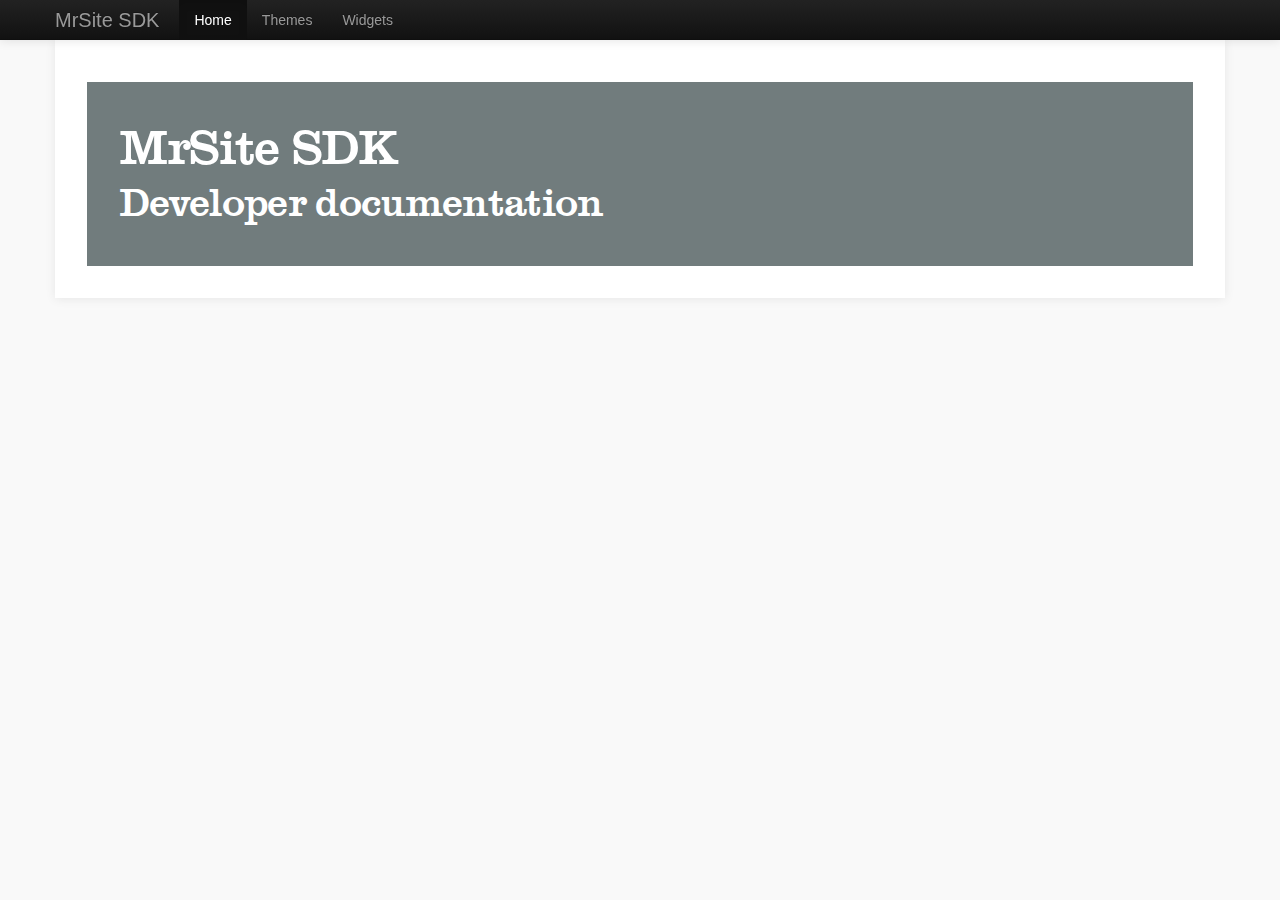
==== index.html @ fdc1f732 "All files" ====
<!doctype html>
<!--[if lt IE 7]> <html class="no-js lt-ie9 lt-ie8 lt-ie7" lang="en"> <![endif]-->
<!--[if IE 7]>    <html class="no-js lt-ie9 lt-ie8" lang="en"> <![endif]-->
<!--[if IE 8]>    <html class="no-js lt-ie9" lang="en"> <![endif]-->
<!--[if gt IE 8]><!--> <html class="no-js" lang="en"> <!--<![endif]-->
<head>
	<meta charset="utf-8">
	<meta http-equiv="X-UA-Compatible" content="IE=edge,chrome=1">
	<title>MrSite Documentation</title>
	<meta name="description" content="">

	<meta name="viewport" content="width=device-width, maximum-scale=1, user-scalable=no" />
	<link rel="stylesheet" href="assets/css/style.css">
	<link rel="stylesheet" href="assets/css/bootstrap.css">

	<script src="assets/js/libs/modernizr-2.5.3.min.js"></script>
</head>
<body>
  <!--[if lt IE 7]><p class=chromeframe>Your browser is <em>ancient!</em> <a href="http://browsehappy.com/">Upgrade to a different browser</a> or <a href="http://www.google.com/chromeframe/?redirect=true">install Google Chrome Frame</a> to experience this site.</p><![endif]-->
	
	<div class="navbar navbar-inverse navbar-fixed-top">
		<div class="navbar-inner">
			<div class="container">
				<button data-target=".nav-collapse" data-toggle="collapse" class="btn btn-navbar" type="button">
					<span class="icon-bar"></span>
					<span class="icon-bar"></span>
					<span class="icon-bar"></span>
				</button>
				<a href="./index.html" class="brand">MrSite SDK</a>
				<div class="nav-collapse collapse">
					<ul class="nav">
						<li class="active">
							<a href="index.html">Home</a>
						</li>
						<li>
							<a href="themes.html">Themes</a>
						</li>
						<li>
							<a href="widgets.html">Widgets</a>
						</li>
					</ul>
				</div>
			</div>
		</div>
	</div>
	<div class="container">
		<div class="wrapper clearfix">
			<div class="wrapper-inner clearfix">
				<div class="content-column content-column-full">
					
					<div id="GettingStarted" class="content-section">
						
						
						<div class="row-fluid show-grid clearfix">
							<div class="span12 clearfix">
								<div class="sdk-introduction clearfix">
									<h1>MrSite SDK</h1>
									<h2>Developer documentation</h2>
									
								</div>
							</div>
						</div>
						
					</div>
					
				</div>
			</div>
		</div>
	</div>
	
	<script src="//ajax.googleapis.com/ajax/libs/jquery/1.7.1/jquery.min.js"></script>
	<script>window.jQuery || document.write('<script src="assets/js/libs/jquery-1.7.1.min.js"><\/script>')</script>
	
	<script src="assets/js/prettify.js"></script>
	<script src="assets/src/lang-css.js"></script>

	<script src="assets/js/plugins.js"></script>
	<script src="assets/js/script.js"></script>

	<script>
	var _gaq=[['_setAccount','UA-XXXXX-X'],['_trackPageview']];
	(function(d,t){var g=d.createElement(t),s=d.getElementsByTagName(t)[0];
	g.src=('https:'==location.protocol?'//ssl':'//www')+'.google-analytics.com/ga.js';
	s.parentNode.insertBefore(g,s)}(document,'script'));
	</script>
</body>
</html>
---- assets/css/style.css ----
@import url(../fonts/clarendon.css);

article, aside, details, figcaption, figure, footer, header, hgroup, nav, section { display: block; }
audio, canvas, video { display: inline-block; *display: inline; *zoom: 1; }
audio:not([controls]) { display: none; }
[hidden] { display: none; }

html { font-size: 100%; -webkit-text-size-adjust: 100%; -ms-text-size-adjust: 100%; }
html, button, input, select, textarea { font-family: sans-serif; color: #222; }
body { margin: 0; font-size: 1em; line-height: 1.4; }

::-moz-selection { background: #fe57a1; color: #fff; text-shadow: none; }
::selection { background: #fe57a1; color: #fff; text-shadow: none; }

a { color: #00e; }
a:visited { color: #551a8b; }
a:hover { color: #06e; }
a:focus { outline: thin dotted; }
a:hover, a:active { outline: 0; }
abbr[title] { border-bottom: 1px dotted; }
b, strong { font-weight: bold; }
blockquote { margin: 1em 40px; }
dfn { font-style: italic; }
hr { display: block; height: 1px; border: 0; border-top: 1px solid #ccc; margin: 1em 0; padding: 0; }
ins { background: #ff9; color: #000; text-decoration: none; }
mark { background: #ff0; color: #000; font-style: italic; font-weight: bold; }
pre, code, kbd, samp { font-family: monospace, serif; _font-family: 'courier new', monospace; font-size: 1em; }
pre { white-space: pre; white-space: pre-wrap; word-wrap: break-word; }

q { quotes: none; }
q:before, q:after { content: ""; content: none; }
small { font-size: 85%; }
sub, sup { font-size: 75%; line-height: 0; position: relative; vertical-align: baseline; }
sup { top: -0.5em; }
sub { bottom: -0.25em; }

ul, ol { margin: 1em 0; padding: 0 0 0 40px; }
dd { margin: 0 0 0 40px; }
nav ul, nav ol { list-style: none; list-style-image: none; margin: 0; padding: 0; }

img { border: 0; -ms-interpolation-mode: bicubic; vertical-align: middle; }
svg:not(:root) { overflow: hidden; }
figure { margin: 0; }

form { margin: 0; }
fieldset { border: 0; margin: 0; padding: 0; }

label { cursor: pointer; }
legend { border: 0; *margin-left: -7px; padding: 0; white-space: normal; }
button, input, select, textarea { font-size: 100%; margin: 0; vertical-align: baseline; *vertical-align: middle; }
button, input { line-height: normal; }
button, input[type="button"], input[type="reset"], input[type="submit"] { cursor: pointer; -webkit-appearance: button; *overflow: visible; }
button[disabled], input[disabled] { cursor: default; }
input[type="checkbox"], input[type="radio"] { box-sizing: border-box; padding: 0; *width: 13px; *height: 13px; }
input[type="search"] { -webkit-appearance: textfield; -moz-box-sizing: content-box; -webkit-box-sizing: content-box; box-sizing: content-box; }
input[type="search"]::-webkit-search-decoration, input[type="search"]::-webkit-search-cancel-button { -webkit-appearance: none; }
button::-moz-focus-inner, input::-moz-focus-inner { border: 0; padding: 0; }
textarea { overflow: auto; vertical-align: top; resize: vertical; }
input:valid, textarea:valid {  }
input:invalid, textarea:invalid { background-color: #f0dddd; }

table { border-collapse: collapse; border-spacing: 0; }
td { vertical-align: top; }

.chromeframe { margin: 0.2em 0; background: #ccc; color: black; padding: 0.2em 0; }


body{
	background:#f9f9f9;
	overflow-x:hidden;
}

.container{
	position:relative;
}
	.navigation-column{
		position:relative;
		padding-top:60px;
	}
		#absolute-navigation{
			width:230px;
		}
		#absolute-navigation ul > li a{
			padding:8px 12px;
		}
		#absolute-navigation ul ul{
			padding:0;
			margin:0 0 12px;
		}
		#absolute-navigation ul > li li{
			list-style:none;
			padding:0;
			margin:0;
		}
		#absolute-navigation ul > li li a{
			font-size:13px;
			
		}
		
		.nav-stacked{
			background:#fff;
		}
	
	.content-column{
		background:#fff;
		left:240px;
		top:40px;
		position:absolute;
		-moz-box-shadow:0 1px 10px rgba(0, 0, 0, 0.08);
		-webkit-box-shadow:0 1px 10px rgba(0, 0, 0, 0.08);
		box-shadow:0 1px 10px rgba(0, 0, 0, 0.08);
		-moz-box-shadow:0 1px 10px rgba(0, 0, 0, 0.08);
		-webkit-box-shadow:0 1px 10px rgba(0, 0, 0, 0.08);
		box-shadow:0 1px 10px rgba(0, 0, 0, 0.08);
	}
	.content-column.content-column-full{
		left:0;
		width:100%;
		position:relative;
	}
	
		.content-section{
			padding:42px 32px 32px 32px;
		}
		.content-article{
			border-bottom:1px solid #f0f0f0;
			padding-top:42px;
			padding-bottom:42px;
		}

		.sdk-introduction{
			padding:32px;
			background:#717C7D;
		}
		
	/* Typography exceptions */
	.content-column h1{
		font-family:"ClarendonTMedRegular", Arial, sans-serif;
		font-weight:normal;
		letter-spacing:-1pt;
		font-size:50px;
		line-height:55px;
	}

	.content-column h2{
		font-family:"ClarendonTMedRegular", Arial, sans-serif;
		font-weight:normal;
		letter-spacing:-0.5pt;
		font-size:40px;
		line-height:35px;
	}
	
	.content-column .sdk-introduction h1,
	.content-column .sdk-introduction h2{
		color:#fff;
	}
		

@media only screen and (max-device-width: 1024px) and (orientation:portrait) { 
	.wrapper-inner{
		width:760px;
	}
}
@media only screen and (max-device-width: 1024px) and (orientation:landscape) { 
	.wrapper-inner{
		width:760px;
	}
}

.ir { display: block; border: 0; text-indent: -999em; overflow: hidden; background-color: transparent; background-repeat: no-repeat; text-align: left; direction: ltr; *line-height: 0; }
.ir br { display: none; }
.hidden { display: none !important; visibility: hidden; }
.visuallyhidden { border: 0; clip: rect(0 0 0 0); height: 1px; margin: -1px; overflow: hidden; padding: 0; position: absolute; width: 1px; }
.visuallyhidden.focusable:active, .visuallyhidden.focusable:focus { clip: auto; height: auto; margin: 0; overflow: visible; position: static; width: auto; }
.invisible { visibility: hidden; }
.clearfix:before, .clearfix:after { content: ""; display: table; }
.clearfix:after { clear: both; }
.clearfix { *zoom: 1; }

@media print {
  * { background: transparent !important; color: black !important; box-shadow:none !important; text-shadow: none !important; filter:none !important; -ms-filter: none !important; } 
  a, a:visited { text-decoration: underline; }
  a[href]:after { content: " (" attr(href) ")"; }
  abbr[title]:after { content: " (" attr(title) ")"; }
  .ir a:after, a[href^="javascript:"]:after, a[href^="#"]:after { content: ""; } 
  pre, blockquote { border: 1px solid #999; page-break-inside: avoid; }
  thead { display: table-header-group; } 
  tr, img { page-break-inside: avoid; }
  img { max-width: 100% !important; }
  @page { margin: 0.5cm; }
  p, h2, h3 { orphans: 3; widows: 3; }
  h2, h3 { page-break-after: avoid; }
  
}

.com { color: #93a1a1; }
.lit { color: #195f91; }
.pun, .opn, .clo { color: #93a1a1; }
.fun { color: #dc322f; }
.str, .atv { color: #D14; }
.kwd, .prettyprint .tag { color: #1e347b; }
.typ, .atn, .dec, .var { color: teal; }
.pln { color: #48484c; }

.prettyprint {
  padding: 8px;
  background-color: #f7f7f9;
  border: 1px solid #e1e1e8;
}
.prettyprint.linenums {
  -webkit-box-shadow: inset 40px 0 0 #fbfbfc, inset 41px 0 0 #ececf0;
     -moz-box-shadow: inset 40px 0 0 #fbfbfc, inset 41px 0 0 #ececf0;
          box-shadow: inset 40px 0 0 #fbfbfc, inset 41px 0 0 #ececf0;
}

/* Specify class=linenums on a pre to get line numbering */
ol.linenums {
  margin: 0 0 0 33px; /* IE indents via margin-left */
}
ol.linenums li {
  padding-left: 12px;
  color: #bebec5;
  line-height: 20px;
  text-shadow: 0 1px 0 #fff;
}
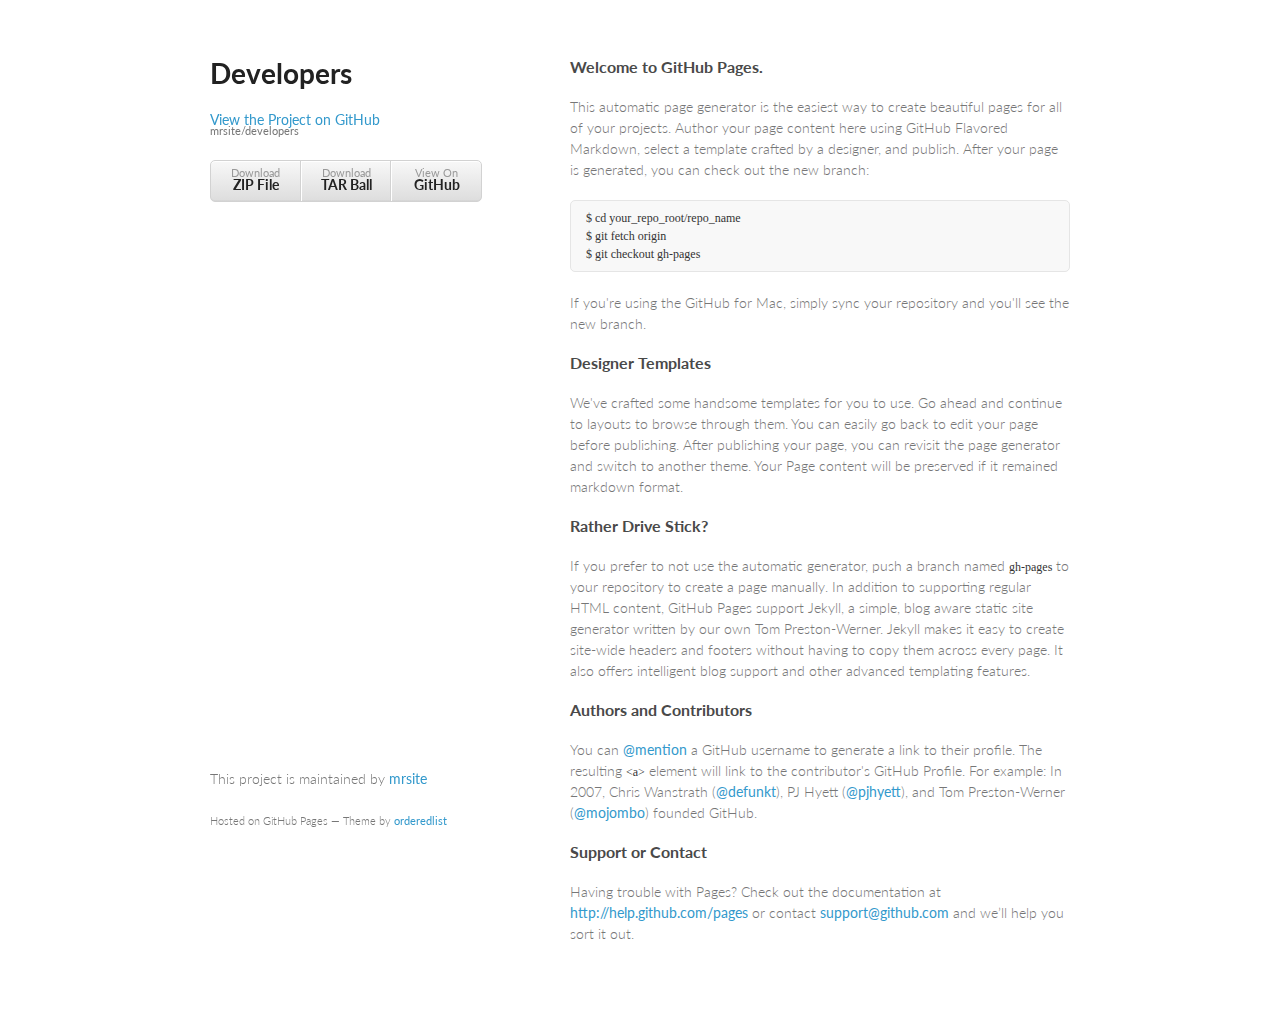
==== commit 3e9ca6bc: "Create gh-pages branch via GitHub" ====
--- a/index.html
+++ b/index.html
@@ -1,87 +1,66 @@
 <!doctype html>
-<!--[if lt IE 7]> <html class="no-js lt-ie9 lt-ie8 lt-ie7" lang="en"> <![endif]-->
-<!--[if IE 7]>    <html class="no-js lt-ie9 lt-ie8" lang="en"> <![endif]-->
-<!--[if IE 8]>    <html class="no-js lt-ie9" lang="en"> <![endif]-->
-<!--[if gt IE 8]><!--> <html class="no-js" lang="en"> <!--<![endif]-->
-<head>
-	<meta charset="utf-8">
-	<meta http-equiv="X-UA-Compatible" content="IE=edge,chrome=1">
-	<title>MrSite Documentation</title>
-	<meta name="description" content="">
+<html>
+  <head>
+    <meta charset="utf-8">
+    <meta http-equiv="X-UA-Compatible" content="chrome=1">
+    <title>Developers by mrsite</title>
 
-	<meta name="viewport" content="width=device-width, maximum-scale=1, user-scalable=no" />
-	<link rel="stylesheet" href="assets/css/style.css">
-	<link rel="stylesheet" href="assets/css/bootstrap.css">
+    <link rel="stylesheet" href="stylesheets/styles.css">
+    <link rel="stylesheet" href="stylesheets/pygment_trac.css">
+    <meta name="viewport" content="width=device-width, initial-scale=1, user-scalable=no">
+    <!--[if lt IE 9]>
+    <script src="//html5shiv.googlecode.com/svn/trunk/html5.js"></script>
+    <![endif]-->
+  </head>
+  <body>
+    <div class="wrapper">
+      <header>
+        <h1>Developers</h1>
+        <p></p>
 
-	<script src="assets/js/libs/modernizr-2.5.3.min.js"></script>
-</head>
-<body>
-  <!--[if lt IE 7]><p class=chromeframe>Your browser is <em>ancient!</em> <a href="http://browsehappy.com/">Upgrade to a different browser</a> or <a href="http://www.google.com/chromeframe/?redirect=true">install Google Chrome Frame</a> to experience this site.</p><![endif]-->
-	
-	<div class="navbar navbar-inverse navbar-fixed-top">
-		<div class="navbar-inner">
-			<div class="container">
-				<button data-target=".nav-collapse" data-toggle="collapse" class="btn btn-navbar" type="button">
-					<span class="icon-bar"></span>
-					<span class="icon-bar"></span>
-					<span class="icon-bar"></span>
-				</button>
-				<a href="./index.html" class="brand">MrSite SDK</a>
-				<div class="nav-collapse collapse">
-					<ul class="nav">
-						<li class="active">
-							<a href="index.html">Home</a>
-						</li>
-						<li>
-							<a href="themes.html">Themes</a>
-						</li>
-						<li>
-							<a href="widgets.html">Widgets</a>
-						</li>
-					</ul>
-				</div>
-			</div>
-		</div>
-	</div>
-	<div class="container">
-		<div class="wrapper clearfix">
-			<div class="wrapper-inner clearfix">
-				<div class="content-column content-column-full">
-					
-					<div id="GettingStarted" class="content-section">
-						
-						
-						<div class="row-fluid show-grid clearfix">
-							<div class="span12 clearfix">
-								<div class="sdk-introduction clearfix">
-									<h1>MrSite SDK</h1>
-									<h2>Developer documentation</h2>
-									
-								</div>
-							</div>
-						</div>
-						
-					</div>
-					
-				</div>
-			</div>
-		</div>
-	</div>
-	
-	<script src="//ajax.googleapis.com/ajax/libs/jquery/1.7.1/jquery.min.js"></script>
-	<script>window.jQuery || document.write('<script src="assets/js/libs/jquery-1.7.1.min.js"><\/script>')</script>
-	
-	<script src="assets/js/prettify.js"></script>
-	<script src="assets/src/lang-css.js"></script>
+        <p class="view"><a href="https://github.com/mrsite/developers">View the Project on GitHub <small>mrsite/developers</small></a></p>
 
-	<script src="assets/js/plugins.js"></script>
-	<script src="assets/js/script.js"></script>
 
-	<script>
-	var _gaq=[['_setAccount','UA-XXXXX-X'],['_trackPageview']];
-	(function(d,t){var g=d.createElement(t),s=d.getElementsByTagName(t)[0];
-	g.src=('https:'==location.protocol?'//ssl':'//www')+'.google-analytics.com/ga.js';
-	s.parentNode.insertBefore(g,s)}(document,'script'));
-	</script>
-</body>
+        <ul>
+          <li><a href="https://github.com/mrsite/developers/zipball/master">Download <strong>ZIP File</strong></a></li>
+          <li><a href="https://github.com/mrsite/developers/tarball/master">Download <strong>TAR Ball</strong></a></li>
+          <li><a href="https://github.com/mrsite/developers">View On <strong>GitHub</strong></a></li>
+        </ul>
+      </header>
+      <section>
+        <h3>Welcome to GitHub Pages.</h3>
+
+<p>This automatic page generator is the easiest way to create beautiful pages for all of your projects. Author your page content here using GitHub Flavored Markdown, select a template crafted by a designer, and publish. After your page is generated, you can check out the new branch:</p>
+
+<pre><code>$ cd your_repo_root/repo_name
+$ git fetch origin
+$ git checkout gh-pages
+</code></pre>
+
+<p>If you're using the GitHub for Mac, simply sync your repository and you'll see the new branch.</p>
+
+<h3>Designer Templates</h3>
+
+<p>We've crafted some handsome templates for you to use. Go ahead and continue to layouts to browse through them. You can easily go back to edit your page before publishing. After publishing your page, you can revisit the page generator and switch to another theme. Your Page content will be preserved if it remained markdown format.</p>
+
+<h3>Rather Drive Stick?</h3>
+
+<p>If you prefer to not use the automatic generator, push a branch named <code>gh-pages</code> to your repository to create a page manually. In addition to supporting regular HTML content, GitHub Pages support Jekyll, a simple, blog aware static site generator written by our own Tom Preston-Werner. Jekyll makes it easy to create site-wide headers and footers without having to copy them across every page. It also offers intelligent blog support and other advanced templating features.</p>
+
+<h3>Authors and Contributors</h3>
+
+<p>You can <a href="https://github.com/blog/821" class="user-mention">@mention</a> a GitHub username to generate a link to their profile. The resulting <code>&lt;a&gt;</code> element will link to the contributor's GitHub Profile. For example: In 2007, Chris Wanstrath (<a href="https://github.com/defunkt" class="user-mention">@defunkt</a>), PJ Hyett (<a href="https://github.com/pjhyett" class="user-mention">@pjhyett</a>), and Tom Preston-Werner (<a href="https://github.com/mojombo" class="user-mention">@mojombo</a>) founded GitHub.</p>
+
+<h3>Support or Contact</h3>
+
+<p>Having trouble with Pages? Check out the documentation at <a href="http://help.github.com/pages">http://help.github.com/pages</a> or contact <a href="mailto:support@github.com">support@github.com</a> and we’ll help you sort it out.</p>
+      </section>
+      <footer>
+        <p>This project is maintained by <a href="https://github.com/mrsite">mrsite</a></p>
+        <p><small>Hosted on GitHub Pages &mdash; Theme by <a href="https://github.com/orderedlist">orderedlist</a></small></p>
+      </footer>
+    </div>
+    <script src="javascripts/scale.fix.js"></script>
+    
+  </body>
 </html>--- a/stylesheets/styles.css
+++ b/stylesheets/styles.css
@@ -0,0 +1,255 @@
+@import url(https://fonts.googleapis.com/css?family=Lato:300italic,700italic,300,700);
+
+body {
+  padding:50px;
+  font:14px/1.5 Lato, "Helvetica Neue", Helvetica, Arial, sans-serif;
+  color:#777;
+  font-weight:300;
+}
+
+h1, h2, h3, h4, h5, h6 {
+  color:#222;
+  margin:0 0 20px;
+}
+
+p, ul, ol, table, pre, dl {
+  margin:0 0 20px;
+}
+
+h1, h2, h3 {
+  line-height:1.1;
+}
+
+h1 {
+  font-size:28px;
+}
+
+h2 {
+  color:#393939;
+}
+
+h3, h4, h5, h6 {
+  color:#494949;
+}
+
+a {
+  color:#39c;
+  font-weight:400;
+  text-decoration:none;
+}
+
+a small {
+  font-size:11px;
+  color:#777;
+  margin-top:-0.6em;
+  display:block;
+}
+
+.wrapper {
+  width:860px;
+  margin:0 auto;
+}
+
+blockquote {
+  border-left:1px solid #e5e5e5;
+  margin:0;
+  padding:0 0 0 20px;
+  font-style:italic;
+}
+
+code, pre {
+  font-family:Monaco, Bitstream Vera Sans Mono, Lucida Console, Terminal;
+  color:#333;
+  font-size:12px;
+}
+
+pre {
+  padding:8px 15px;
+  background: #f8f8f8;  
+  border-radius:5px;
+  border:1px solid #e5e5e5;
+  overflow-x: auto;
+}
+
+table {
+  width:100%;
+  border-collapse:collapse;
+}
+
+th, td {
+  text-align:left;
+  padding:5px 10px;
+  border-bottom:1px solid #e5e5e5;
+}
+
+dt {
+  color:#444;
+  font-weight:700;
+}
+
+th {
+  color:#444;
+}
+
+img {
+  max-width:100%;
+}
+
+header {
+  width:270px;
+  float:left;
+  position:fixed;
+}
+
+header ul {
+  list-style:none;
+  height:40px;
+  
+  padding:0;
+  
+  background: #eee;
+  background: -moz-linear-gradient(top, #f8f8f8 0%, #dddddd 100%);
+  background: -webkit-gradient(linear, left top, left bottom, color-stop(0%,#f8f8f8), color-stop(100%,#dddddd));
+  background: -webkit-linear-gradient(top, #f8f8f8 0%,#dddddd 100%);
+  background: -o-linear-gradient(top, #f8f8f8 0%,#dddddd 100%);
+  background: -ms-linear-gradient(top, #f8f8f8 0%,#dddddd 100%);
+  background: linear-gradient(top, #f8f8f8 0%,#dddddd 100%);
+  
+  border-radius:5px;
+  border:1px solid #d2d2d2;
+  box-shadow:inset #fff 0 1px 0, inset rgba(0,0,0,0.03) 0 -1px 0;
+  width:270px;
+}
+
+header li {
+  width:89px;
+  float:left;
+  border-right:1px solid #d2d2d2;
+  height:40px;
+}
+
+header ul a {
+  line-height:1;
+  font-size:11px;
+  color:#999;
+  display:block;
+  text-align:center;
+  padding-top:6px;
+  height:40px;
+}
+
+strong {
+  color:#222;
+  font-weight:700;
+}
+
+header ul li + li {
+  width:88px;
+  border-left:1px solid #fff;
+}
+
+header ul li + li + li {
+  border-right:none;
+  width:89px;
+}
+
+header ul a strong {
+  font-size:14px;
+  display:block;
+  color:#222;
+}
+
+section {
+  width:500px;
+  float:right;
+  padding-bottom:50px;
+}
+
+small {
+  font-size:11px;
+}
+
+hr {
+  border:0;
+  background:#e5e5e5;
+  height:1px;
+  margin:0 0 20px;
+}
+
+footer {
+  width:270px;
+  float:left;
+  position:fixed;
+  bottom:50px;
+}
+
+@media print, screen and (max-width: 960px) {
+  
+  div.wrapper {
+    width:auto;
+    margin:0;
+  }
+  
+  header, section, footer {
+    float:none;
+    position:static;
+    width:auto;
+  }
+  
+  header {
+    padding-right:320px;
+  }
+  
+  section {
+    border:1px solid #e5e5e5;
+    border-width:1px 0;
+    padding:20px 0;
+    margin:0 0 20px;
+  }
+  
+  header a small {
+    display:inline;
+  }
+  
+  header ul {
+    position:absolute;
+    right:50px;
+    top:52px;
+  }
+}
+
+@media print, screen and (max-width: 720px) {
+  body {
+    word-wrap:break-word;
+  }
+  
+  header {
+    padding:0;
+  }
+  
+  header ul, header p.view {
+    position:static;
+  }
+  
+  pre, code {
+    word-wrap:normal;
+  }
+}
+
+@media print, screen and (max-width: 480px) {
+  body {
+    padding:15px;
+  }
+  
+  header ul {
+    display:none;
+  }
+}
+
+@media print {
+  body {
+    padding:0.4in;
+    font-size:12pt;
+    color:#444;
+  }
+}
--- a/stylesheets/pygment_trac.css
+++ b/stylesheets/pygment_trac.css
@@ -0,0 +1,69 @@
+.highlight  { background: #ffffff; }
+.highlight .c { color: #999988; font-style: italic } /* Comment */
+.highlight .err { color: #a61717; background-color: #e3d2d2 } /* Error */
+.highlight .k { font-weight: bold } /* Keyword */
+.highlight .o { font-weight: bold } /* Operator */
+.highlight .cm { color: #999988; font-style: italic } /* Comment.Multiline */
+.highlight .cp { color: #999999; font-weight: bold } /* Comment.Preproc */
+.highlight .c1 { color: #999988; font-style: italic } /* Comment.Single */
+.highlight .cs { color: #999999; font-weight: bold; font-style: italic } /* Comment.Special */
+.highlight .gd { color: #000000; background-color: #ffdddd } /* Generic.Deleted */
+.highlight .gd .x { color: #000000; background-color: #ffaaaa } /* Generic.Deleted.Specific */
+.highlight .ge { font-style: italic } /* Generic.Emph */
+.highlight .gr { color: #aa0000 } /* Generic.Error */
+.highlight .gh { color: #999999 } /* Generic.Heading */
+.highlight .gi { color: #000000; background-color: #ddffdd } /* Generic.Inserted */
+.highlight .gi .x { color: #000000; background-color: #aaffaa } /* Generic.Inserted.Specific */
+.highlight .go { color: #888888 } /* Generic.Output */
+.highlight .gp { color: #555555 } /* Generic.Prompt */
+.highlight .gs { font-weight: bold } /* Generic.Strong */
+.highlight .gu { color: #800080; font-weight: bold; } /* Generic.Subheading */
+.highlight .gt { color: #aa0000 } /* Generic.Traceback */
+.highlight .kc { font-weight: bold } /* Keyword.Constant */
+.highlight .kd { font-weight: bold } /* Keyword.Declaration */
+.highlight .kn { font-weight: bold } /* Keyword.Namespace */
+.highlight .kp { font-weight: bold } /* Keyword.Pseudo */
+.highlight .kr { font-weight: bold } /* Keyword.Reserved */
+.highlight .kt { color: #445588; font-weight: bold } /* Keyword.Type */
+.highlight .m { color: #009999 } /* Literal.Number */
+.highlight .s { color: #d14 } /* Literal.String */
+.highlight .na { color: #008080 } /* Name.Attribute */
+.highlight .nb { color: #0086B3 } /* Name.Builtin */
+.highlight .nc { color: #445588; font-weight: bold } /* Name.Class */
+.highlight .no { color: #008080 } /* Name.Constant */
+.highlight .ni { color: #800080 } /* Name.Entity */
+.highlight .ne { color: #990000; font-weight: bold } /* Name.Exception */
+.highlight .nf { color: #990000; font-weight: bold } /* Name.Function */
+.highlight .nn { color: #555555 } /* Name.Namespace */
+.highlight .nt { color: #000080 } /* Name.Tag */
+.highlight .nv { color: #008080 } /* Name.Variable */
+.highlight .ow { font-weight: bold } /* Operator.Word */
+.highlight .w { color: #bbbbbb } /* Text.Whitespace */
+.highlight .mf { color: #009999 } /* Literal.Number.Float */
+.highlight .mh { color: #009999 } /* Literal.Number.Hex */
+.highlight .mi { color: #009999 } /* Literal.Number.Integer */
+.highlight .mo { color: #009999 } /* Literal.Number.Oct */
+.highlight .sb { color: #d14 } /* Literal.String.Backtick */
+.highlight .sc { color: #d14 } /* Literal.String.Char */
+.highlight .sd { color: #d14 } /* Literal.String.Doc */
+.highlight .s2 { color: #d14 } /* Literal.String.Double */
+.highlight .se { color: #d14 } /* Literal.String.Escape */
+.highlight .sh { color: #d14 } /* Literal.String.Heredoc */
+.highlight .si { color: #d14 } /* Literal.String.Interpol */
+.highlight .sx { color: #d14 } /* Literal.String.Other */
+.highlight .sr { color: #009926 } /* Literal.String.Regex */
+.highlight .s1 { color: #d14 } /* Literal.String.Single */
+.highlight .ss { color: #990073 } /* Literal.String.Symbol */
+.highlight .bp { color: #999999 } /* Name.Builtin.Pseudo */
+.highlight .vc { color: #008080 } /* Name.Variable.Class */
+.highlight .vg { color: #008080 } /* Name.Variable.Global */
+.highlight .vi { color: #008080 } /* Name.Variable.Instance */
+.highlight .il { color: #009999 } /* Literal.Number.Integer.Long */
+
+.type-csharp .highlight .k { color: #0000FF }
+.type-csharp .highlight .kt { color: #0000FF }
+.type-csharp .highlight .nf { color: #000000; font-weight: normal }
+.type-csharp .highlight .nc { color: #2B91AF }
+.type-csharp .highlight .nn { color: #000000 }
+.type-csharp .highlight .s { color: #A31515 }
+.type-csharp .highlight .sc { color: #A31515 }
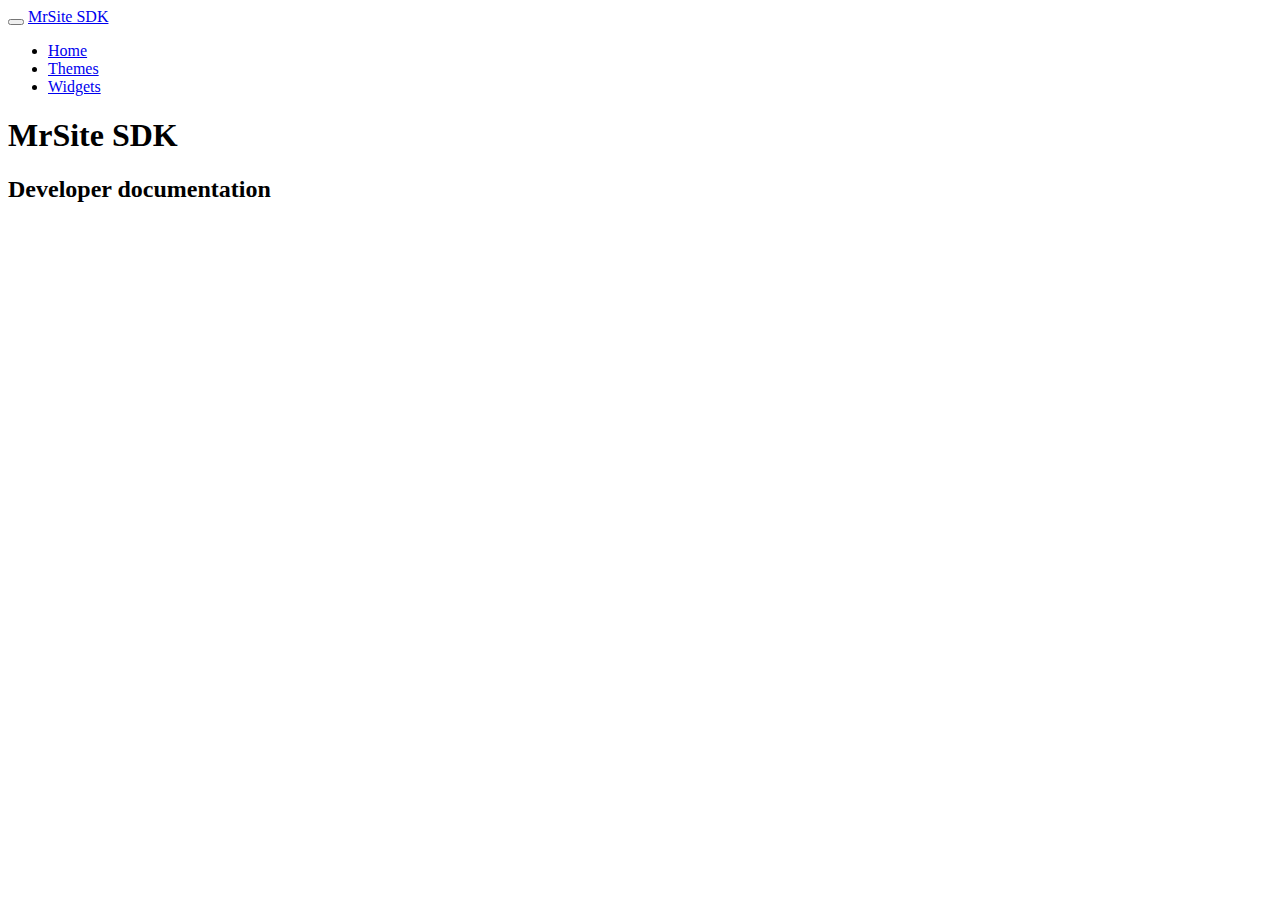
==== commit dbbdfcc9: "Asset push" ====
--- a/index.html
+++ b/index.html
@@ -1,66 +1,87 @@
 <!doctype html>
-<html>
-  <head>
-    <meta charset="utf-8">
-    <meta http-equiv="X-UA-Compatible" content="chrome=1">
-    <title>Developers by mrsite</title>
+<!--[if lt IE 7]> <html class="no-js lt-ie9 lt-ie8 lt-ie7" lang="en"> <![endif]-->
+<!--[if IE 7]>    <html class="no-js lt-ie9 lt-ie8" lang="en"> <![endif]-->
+<!--[if IE 8]>    <html class="no-js lt-ie9" lang="en"> <![endif]-->
+<!--[if gt IE 8]><!--> <html class="no-js" lang="en"> <!--<![endif]-->
+<head>
+	<meta charset="utf-8">
+	<meta http-equiv="X-UA-Compatible" content="IE=edge,chrome=1">
+	<title>MrSite Documentation</title>
+	<meta name="description" content="">
 
-    <link rel="stylesheet" href="stylesheets/styles.css">
-    <link rel="stylesheet" href="stylesheets/pygment_trac.css">
-    <meta name="viewport" content="width=device-width, initial-scale=1, user-scalable=no">
-    <!--[if lt IE 9]>
-    <script src="//html5shiv.googlecode.com/svn/trunk/html5.js"></script>
-    <![endif]-->
-  </head>
-  <body>
-    <div class="wrapper">
-      <header>
-        <h1>Developers</h1>
-        <p></p>
+	<meta name="viewport" content="width=device-width, maximum-scale=1, user-scalable=no" />
+	<link rel="stylesheet" href="//assets.mrsite.com/dev/css/style.css">
+	<link rel="stylesheet" href="//assets.mrsite.com/dev/css/bootstrap.css">
 
-        <p class="view"><a href="https://github.com/mrsite/developers">View the Project on GitHub <small>mrsite/developers</small></a></p>
+	<script src="//assets.mrsite.com/dev/js/libs/modernizr-2.5.3.min.js"></script>
+</head>
+<body>
+  <!--[if lt IE 7]><p class=chromeframe>Your browser is <em>ancient!</em> <a href="http://browsehappy.com/">Upgrade to a different browser</a> or <a href="http://www.google.com/chromeframe/?redirect=true">install Google Chrome Frame</a> to experience this site.</p><![endif]-->
+	
+	<div class="navbar navbar-inverse navbar-fixed-top">
+		<div class="navbar-inner">
+			<div class="container">
+				<button data-target=".nav-collapse" data-toggle="collapse" class="btn btn-navbar" type="button">
+					<span class="icon-bar"></span>
+					<span class="icon-bar"></span>
+					<span class="icon-bar"></span>
+				</button>
+				<a href="./index.html" class="brand">MrSite SDK</a>
+				<div class="nav-collapse collapse">
+					<ul class="nav">
+						<li class="active">
+							<a href="index.html">Home</a>
+						</li>
+						<li>
+							<a href="themes.html">Themes</a>
+						</li>
+						<li>
+							<a href="widgets.html">Widgets</a>
+						</li>
+					</ul>
+				</div>
+			</div>
+		</div>
+	</div>
+	<div class="container">
+		<div class="wrapper clearfix">
+			<div class="wrapper-inner clearfix">
+				<div class="content-column content-column-full">
+					
+					<div id="GettingStarted" class="content-section">
+						
+						
+						<div class="row-fluid show-grid clearfix">
+							<div class="span12 clearfix">
+								<div class="sdk-introduction clearfix">
+									<h1>MrSite SDK</h1>
+									<h2>Developer documentation</h2>
+									
+								</div>
+							</div>
+						</div>
+						
+					</div>
+					
+				</div>
+			</div>
+		</div>
+	</div>
+	
+	<script src="//ajax.googleapis.com/ajax/libs/jquery/1.7.1/jquery.min.js"></script>
+	<script>window.jQuery || document.write('<script src="//assets.mrsite.com/dev/js/libs/jquery-1.7.1.min.js"><\/script>')</script>
+	
+	<script src="//assets.mrsite.com/dev/js/prettify.js"></script>
+	<script src="//assets.mrsite.com/dev/src/lang-css.js"></script>
 
+	<script src="//assets.mrsite.com/dev/js/plugins.js"></script>
+	<script src="//assets.mrsite.com/dev/js/script.js"></script>
 
-        <ul>
-          <li><a href="https://github.com/mrsite/developers/zipball/master">Download <strong>ZIP File</strong></a></li>
-          <li><a href="https://github.com/mrsite/developers/tarball/master">Download <strong>TAR Ball</strong></a></li>
-          <li><a href="https://github.com/mrsite/developers">View On <strong>GitHub</strong></a></li>
-        </ul>
-      </header>
-      <section>
-        <h3>Welcome to GitHub Pages.</h3>
-
-<p>This automatic page generator is the easiest way to create beautiful pages for all of your projects. Author your page content here using GitHub Flavored Markdown, select a template crafted by a designer, and publish. After your page is generated, you can check out the new branch:</p>
-
-<pre><code>$ cd your_repo_root/repo_name
-$ git fetch origin
-$ git checkout gh-pages
-</code></pre>
-
-<p>If you're using the GitHub for Mac, simply sync your repository and you'll see the new branch.</p>
-
-<h3>Designer Templates</h3>
-
-<p>We've crafted some handsome templates for you to use. Go ahead and continue to layouts to browse through them. You can easily go back to edit your page before publishing. After publishing your page, you can revisit the page generator and switch to another theme. Your Page content will be preserved if it remained markdown format.</p>
-
-<h3>Rather Drive Stick?</h3>
-
-<p>If you prefer to not use the automatic generator, push a branch named <code>gh-pages</code> to your repository to create a page manually. In addition to supporting regular HTML content, GitHub Pages support Jekyll, a simple, blog aware static site generator written by our own Tom Preston-Werner. Jekyll makes it easy to create site-wide headers and footers without having to copy them across every page. It also offers intelligent blog support and other advanced templating features.</p>
-
-<h3>Authors and Contributors</h3>
-
-<p>You can <a href="https://github.com/blog/821" class="user-mention">@mention</a> a GitHub username to generate a link to their profile. The resulting <code>&lt;a&gt;</code> element will link to the contributor's GitHub Profile. For example: In 2007, Chris Wanstrath (<a href="https://github.com/defunkt" class="user-mention">@defunkt</a>), PJ Hyett (<a href="https://github.com/pjhyett" class="user-mention">@pjhyett</a>), and Tom Preston-Werner (<a href="https://github.com/mojombo" class="user-mention">@mojombo</a>) founded GitHub.</p>
-
-<h3>Support or Contact</h3>
-
-<p>Having trouble with Pages? Check out the documentation at <a href="http://help.github.com/pages">http://help.github.com/pages</a> or contact <a href="mailto:support@github.com">support@github.com</a> and we’ll help you sort it out.</p>
-      </section>
-      <footer>
-        <p>This project is maintained by <a href="https://github.com/mrsite">mrsite</a></p>
-        <p><small>Hosted on GitHub Pages &mdash; Theme by <a href="https://github.com/orderedlist">orderedlist</a></small></p>
-      </footer>
-    </div>
-    <script src="javascripts/scale.fix.js"></script>
-    
-  </body>
+	<script>
+	var _gaq=[['_setAccount','UA-XXXXX-X'],['_trackPageview']];
+	(function(d,t){var g=d.createElement(t),s=d.getElementsByTagName(t)[0];
+	g.src=('https:'==location.protocol?'//ssl':'//www')+'.google-analytics.com/ga.js';
+	s.parentNode.insertBefore(g,s)}(document,'script'));
+	</script>
+</body>
 </html>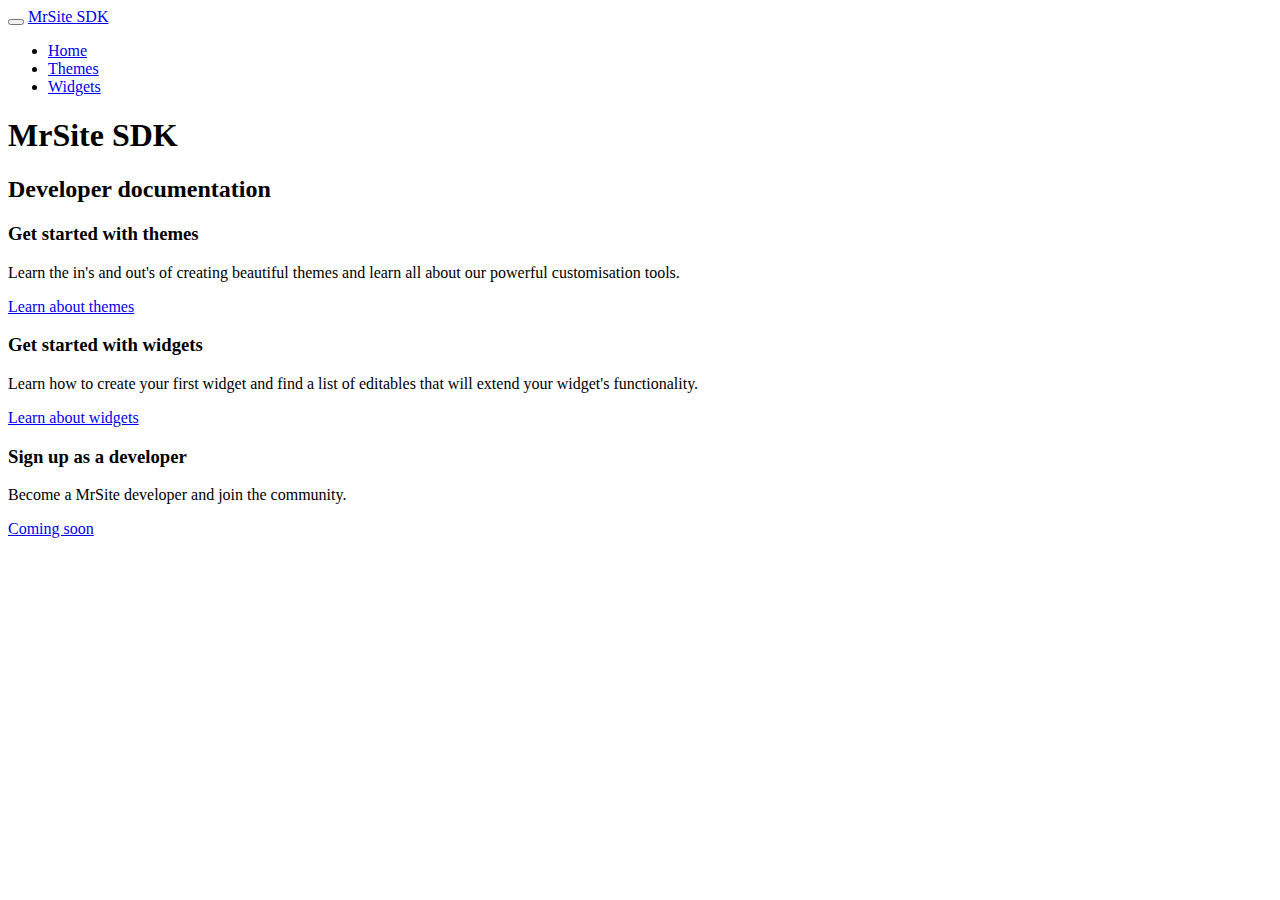
==== commit 5b5edb5b: "Homepage update" ====
--- a/index.html
+++ b/index.html
@@ -57,6 +57,32 @@
 									<h1>MrSite SDK</h1>
 									<h2>Developer documentation</h2>
 									
+									<div class="sdk-main-options">
+										<div class="row-fluid show-grid clearfix">
+											<div class="span4 clearfix">
+												<div class="sdk-main-option">
+													<h3>Get started with themes</h3>
+													<p>Learn the in's and out's of creating beautiful themes and learn all about our powerful customisation tools.</p>
+												</div>
+												<a href="themes.html" class="btn btn-large">Learn about themes</a>
+											</div>
+											<div class="span4 clearfix">
+												<div class="sdk-main-option">	
+													<h3>Get started with widgets</h3>
+													<p>Learn how to create your first widget and find a list of editables that will extend your widget's functionality.</p>
+												</div>
+												<a href="widgets.html" class="btn btn-large">Learn about widgets</a>
+											</div>
+											<div class="span4 clearfix">
+												<div class="sdk-main-option">	
+													<h3>Sign up as a developer</h3>
+													<p>Become a MrSite developer and join the community.</p>
+												</div>
+												<a href="#" class="btn btn-large disabled">Coming soon</a>
+											</div>
+										</div>
+									</div>
+									
 								</div>
 							</div>
 						</div>
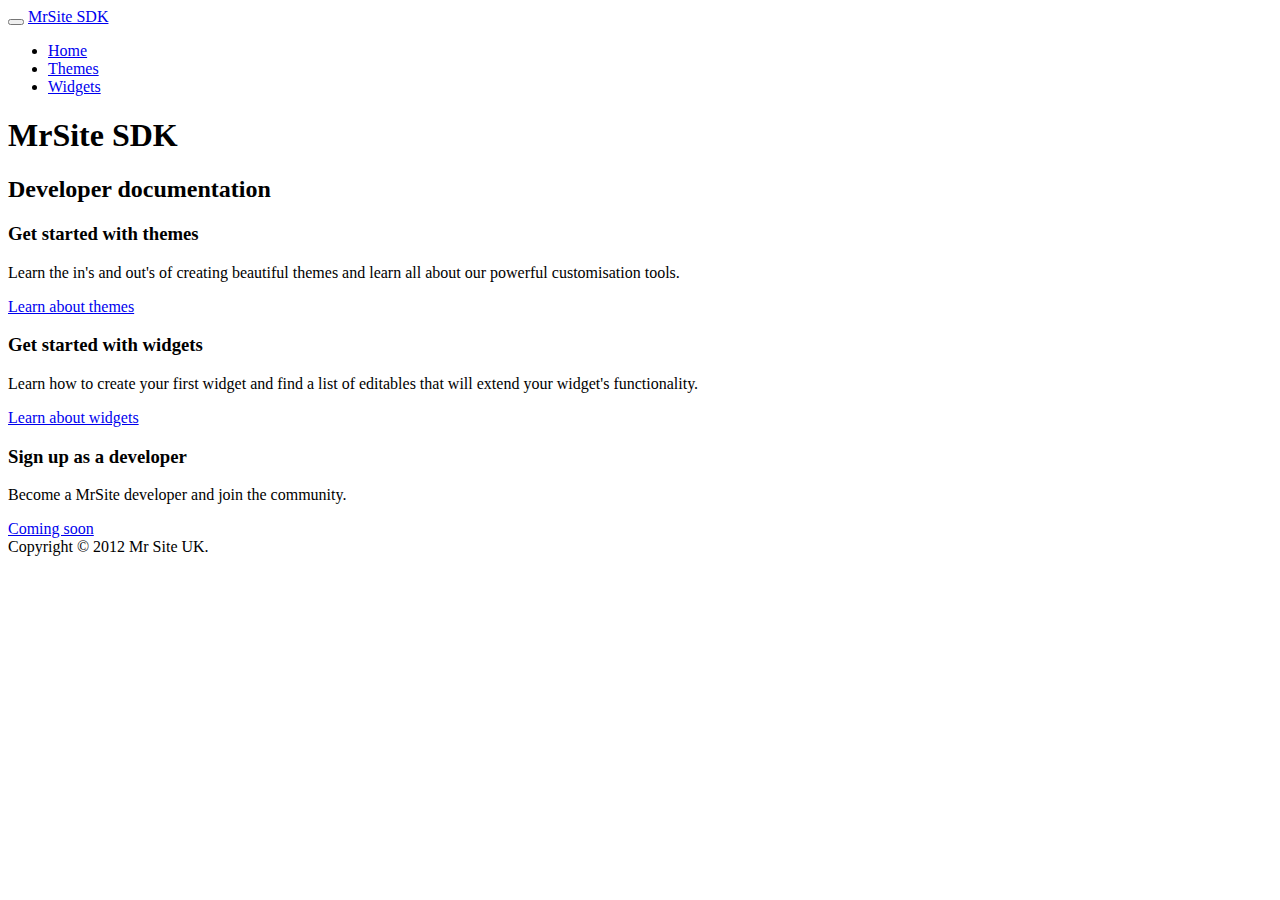
==== commit 8e439405: "Updates to homepage" ====
--- a/index.html
+++ b/index.html
@@ -60,27 +60,31 @@
 									<div class="sdk-main-options">
 										<div class="row-fluid show-grid clearfix">
 											<div class="span4 clearfix">
-												<div class="sdk-main-option">
+												<div id="sdk-theme" class="sdk-main-option">
 													<h3>Get started with themes</h3>
 													<p>Learn the in's and out's of creating beautiful themes and learn all about our powerful customisation tools.</p>
 												</div>
 												<a href="themes.html" class="btn btn-large">Learn about themes</a>
 											</div>
 											<div class="span4 clearfix">
-												<div class="sdk-main-option">	
+												<div id="sdk-widget" class="sdk-main-option">	
 													<h3>Get started with widgets</h3>
 													<p>Learn how to create your first widget and find a list of editables that will extend your widget's functionality.</p>
 												</div>
 												<a href="widgets.html" class="btn btn-large">Learn about widgets</a>
 											</div>
 											<div class="span4 clearfix">
-												<div class="sdk-main-option">	
+												<div id="sdk-signup" class="sdk-main-option">	
 													<h3>Sign up as a developer</h3>
 													<p>Become a MrSite developer and join the community.</p>
 												</div>
 												<a href="#" class="btn btn-large disabled">Coming soon</a>
 											</div>
 										</div>
+									</div>
+									
+									<div class="sdk-footer">
+										Copyright &copy; 2012 Mr Site UK.
 									</div>
 									
 								</div>
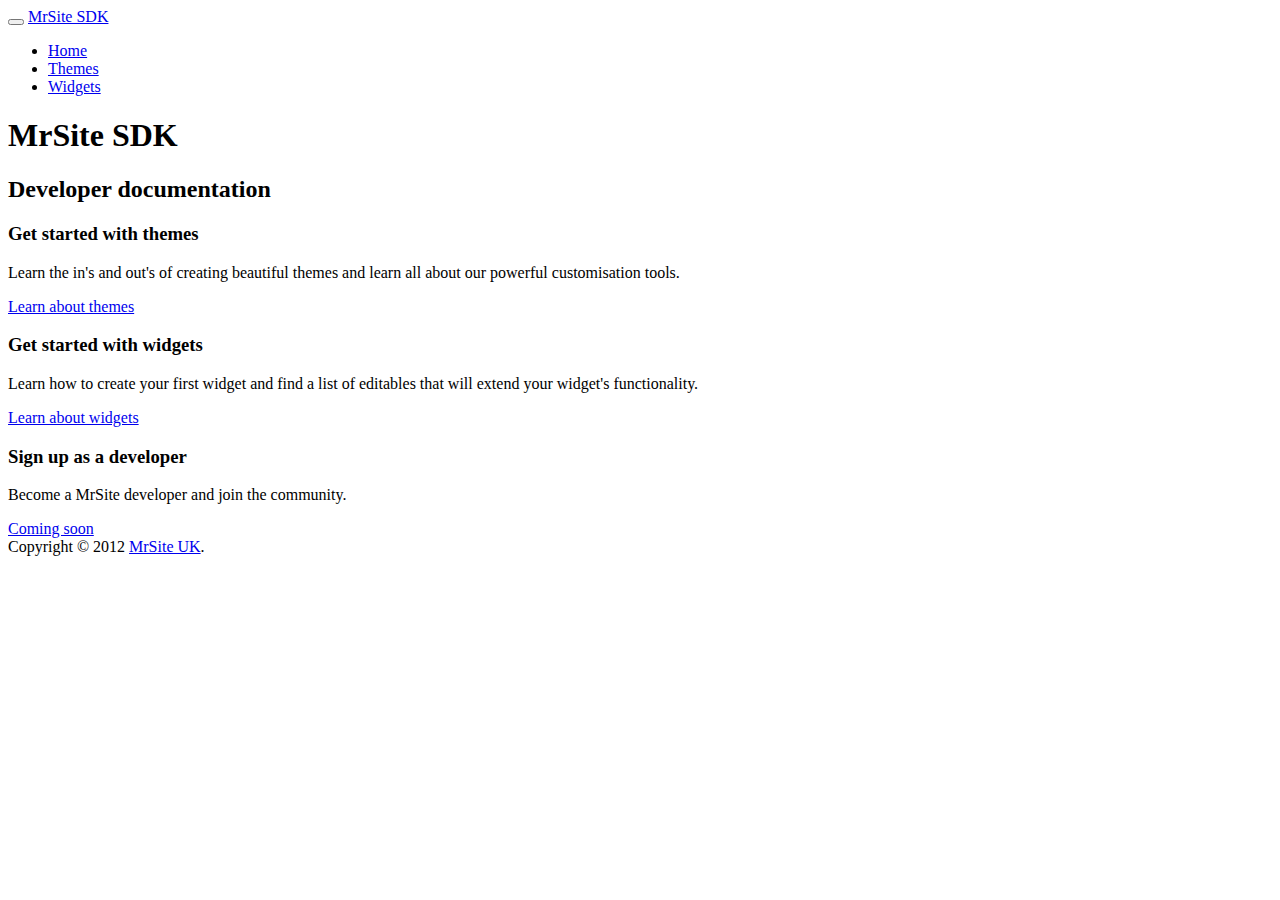
==== commit 742c8678: "Updates" ====
--- a/index.html
+++ b/index.html
@@ -15,7 +15,7 @@
 
 	<script src="//assets.mrsite.com/dev/js/libs/modernizr-2.5.3.min.js"></script>
 </head>
-<body>
+<body id="homepage">
   <!--[if lt IE 7]><p class=chromeframe>Your browser is <em>ancient!</em> <a href="http://browsehappy.com/">Upgrade to a different browser</a> or <a href="http://www.google.com/chromeframe/?redirect=true">install Google Chrome Frame</a> to experience this site.</p><![endif]-->
 	
 	<div class="navbar navbar-inverse navbar-fixed-top">
@@ -84,7 +84,7 @@
 									</div>
 									
 									<div class="sdk-footer">
-										Copyright &copy; 2012 Mr Site UK.
+										Copyright &copy; 2012 <a href="http://uk.mrsite.com" target="_blank">MrSite UK</a>.
 									</div>
 									
 								</div>
